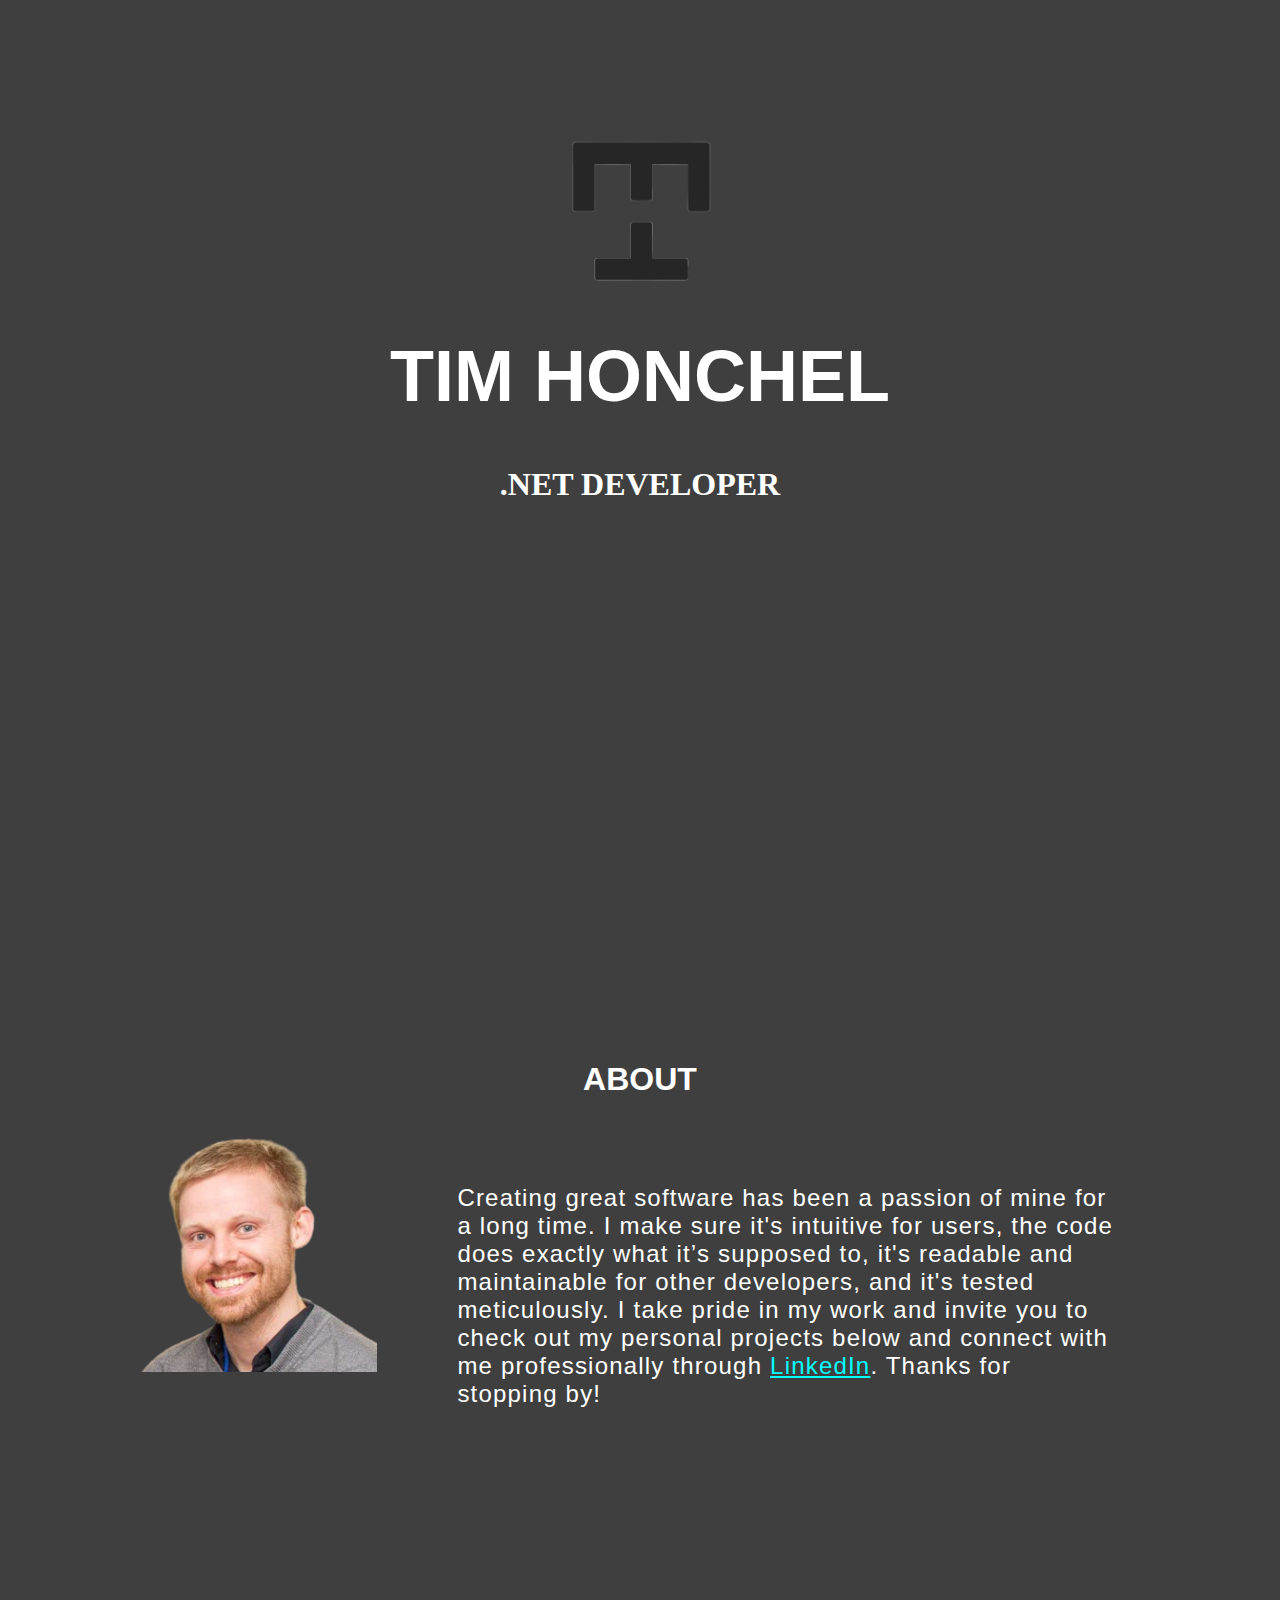
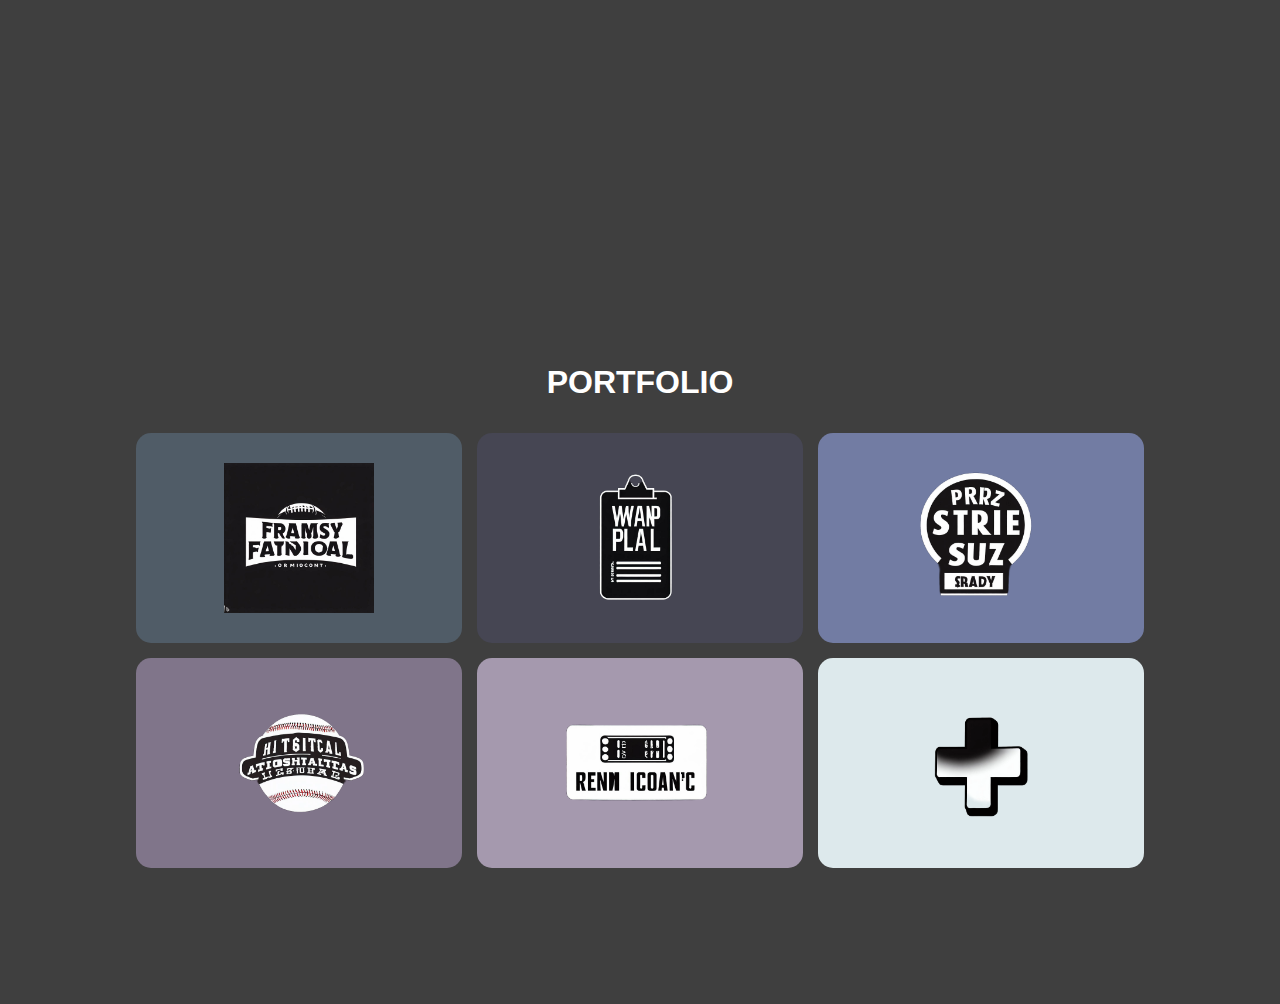
==== index.html @ d69ce205 "add images" ====
<!DOCTYPE html>

<html lang = 'en'>

    <head>
        
        <link href="css/style.css" rel="stylesheet">

    </head>

    <body>

        <img id = "site-logo" src="images/site-logo.png">
        <h1>TIM HONCHEL</h1>
        <h2>.NET DEVELOPER</h2>

        <div class="space"></div>

        <h3>ABOUT</h3>

            <div class ="row">
                <div class="column-about-1">
                    <img src="images/headshot.png" id="headshot">
                </div>
                <div class="column-about-2">
                    <p id="intro">Creating great software has been a passion of mine for a long time. 
                        I make sure it's intuitive for users, the code does exactly what it’s supposed to,
                        it's readable and maintainable for other developers, and it's tested meticulously.
                        I take pride in my work and invite you to check out my personal projects below 
                        and connect with me professionally through <a href="https://www.linkedin.com/in/tim-honchel/">LinkedIn</a>. 
                        Thanks for stopping by!</p>
                </div>
            </div>
        
        <div class="space"></div>

        <h3>PORTFOLIO</h3>

            <div class ="grid">
                <div class ="grid-item" id="project-1">
                    <img class="project-logo" src="images/project-1-logo.jpeg">
                </div>
                <div class ="grid-item" id="project-2">
                    <img class="project-logo" src="images/project-2-logo.png">
                </div>
                <div class ="grid-item" id="project-3">
                    <img class="project-logo" src="images/project-3-logo.png">
                </div>
                <div class ="grid-item" id="project-4">
                    <img class="project-logo" src="images/project-4-logo.png">
                </div>
                <div class ="grid-item" id="project-5">
                    <img class="project-logo" src="images/project-5-logo.png">
                </div>
                <div class ="grid-item" id="project-6">
                    <img class="project-logo" src="images/project-6-logo.png">
                </div>
            </div>




    </body>



</html>
---- css/style.css ----
a{
    color:aqua;
    font-style:bold;
}

body 
{
    background-color:rgb(63, 63, 63);
    padding: 10%;
}

h1
{
    color:white;
    font-family:'Gill Sans', 'Gill Sans MT', Calibri, 'Trebuchet MS', sans-serif;
    font-size:72px;
    text-align:center;
}

h2
{
    color:white;
    font-family:serif;
    font-size:32px;
    text-align:center;
}

h3
{
    color:white;
    font-family:'Gill Sans', 'Gill Sans MT', Calibri, 'Trebuchet MS', sans-serif;
    font-size:32px;
    text-align:center;
}

p
{
    color:white;
    font-family:'Gill Sans', 'Gill Sans MT', Calibri, 'Trebuchet MS', sans-serif;
    font-size:24px;
    letter-spacing:0.05em;
}

.column-about-1
{
    float:left;
    text-align:center;
}

.column-about-2
{
    float:left;
    padding-left: 30px;
    padding-right:30px;
    padding-top:30px; 
}

.grid
{  
    display:grid;
    gap: 15px;
    grid-template-columns: 1fr 1fr 1fr;
    position:relative;
    width:100%;
}

.grid-item
{
    align-items: center;
    border-radius:15px;
    display: flex;
    flex-direction: column;
    float:left;
    justify-content: center;
    padding:30px;
}

.project-logo
{
    width:150px;
}

.row
{
    display: grid;
    grid-auto-flow: column;
    gap: 5%;
}

.space
{
    padding:250px;
}

#intro
{
    
}

#headshot
{
    
}

#project-1
{
    background-color:rgb(80,92,103);
}

#project-2
{
    background-color:rgb(70,70,83);
}

#project-3
{
    background-color:rgb(114,124,163);
}

#project-4
{
    background-color:rgb(128,117,138);
}

#project-5
{
    background-color:rgb(165,153,174);
}

#project-6
{
    background-color:rgb(221,233,236);
}

#site-logo
{
    display:block;
    margin-left:auto;
    margin-right:auto;
    width:150px;
}
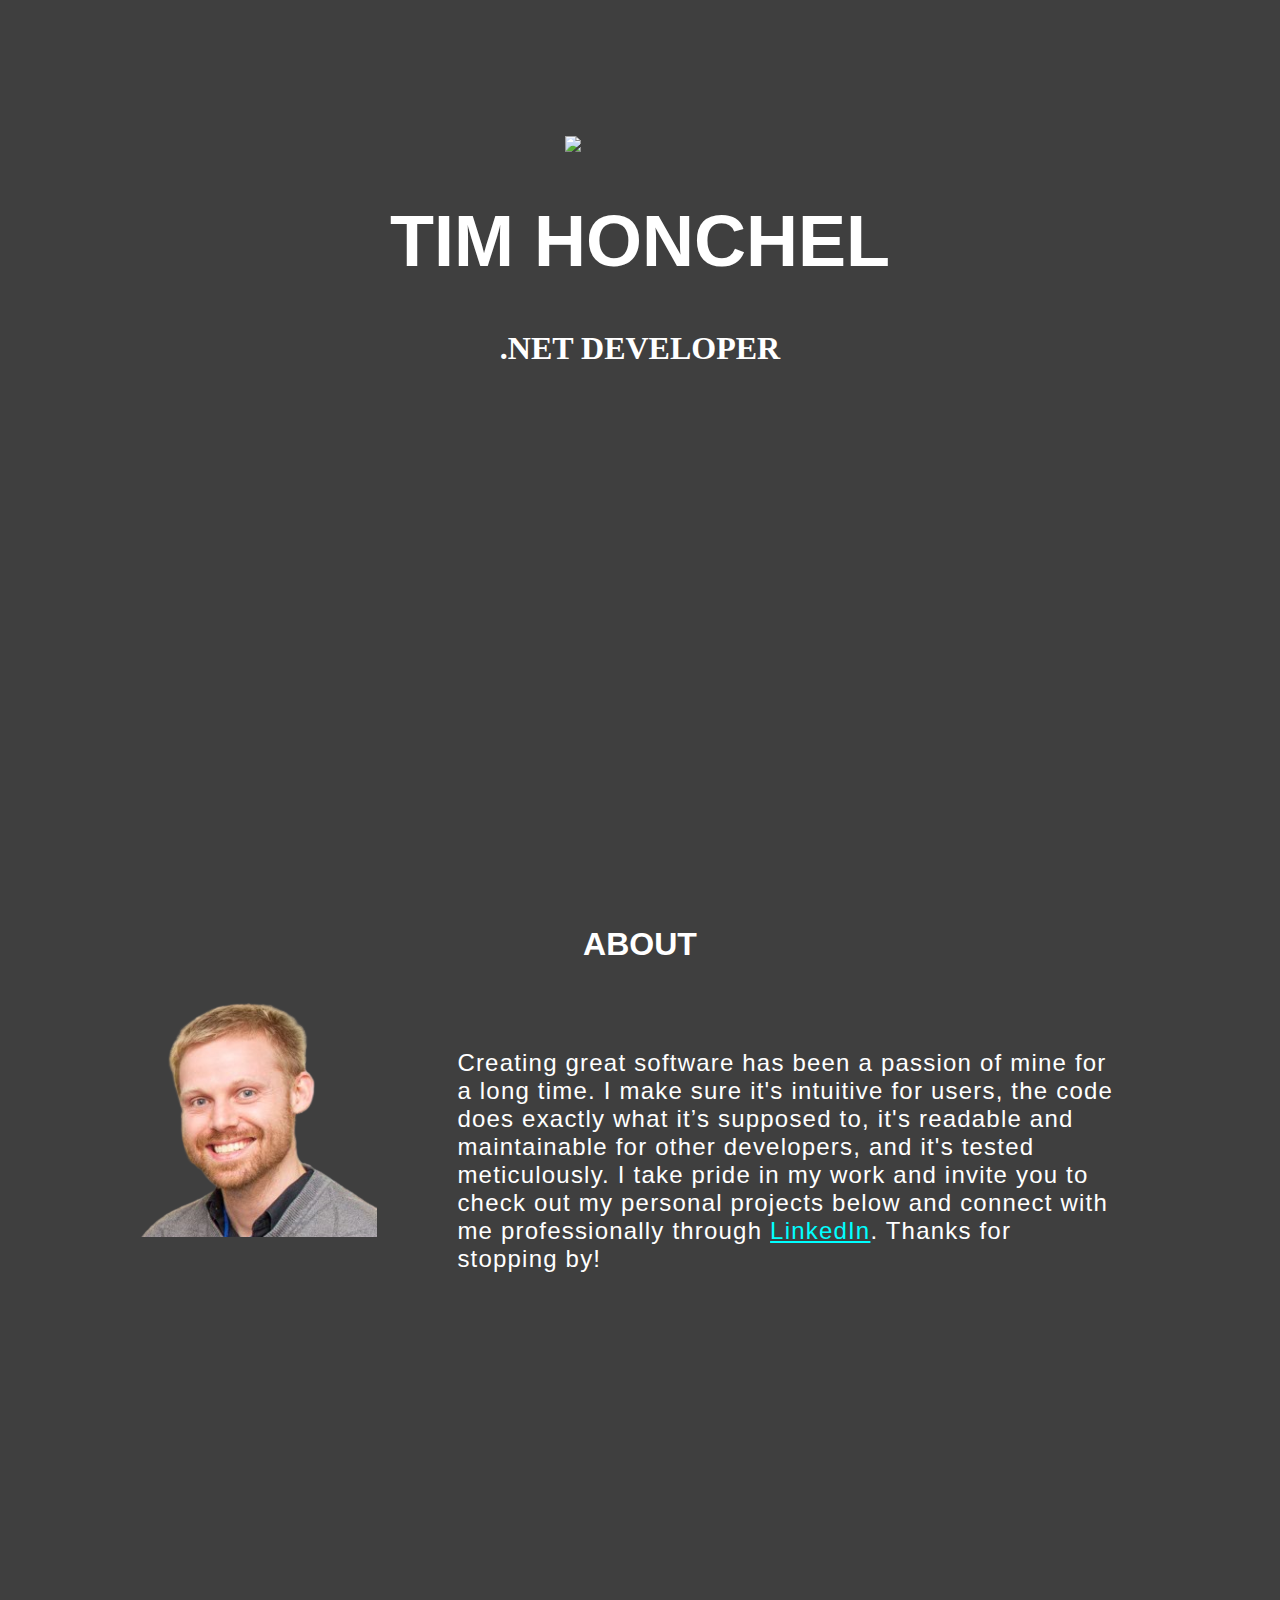
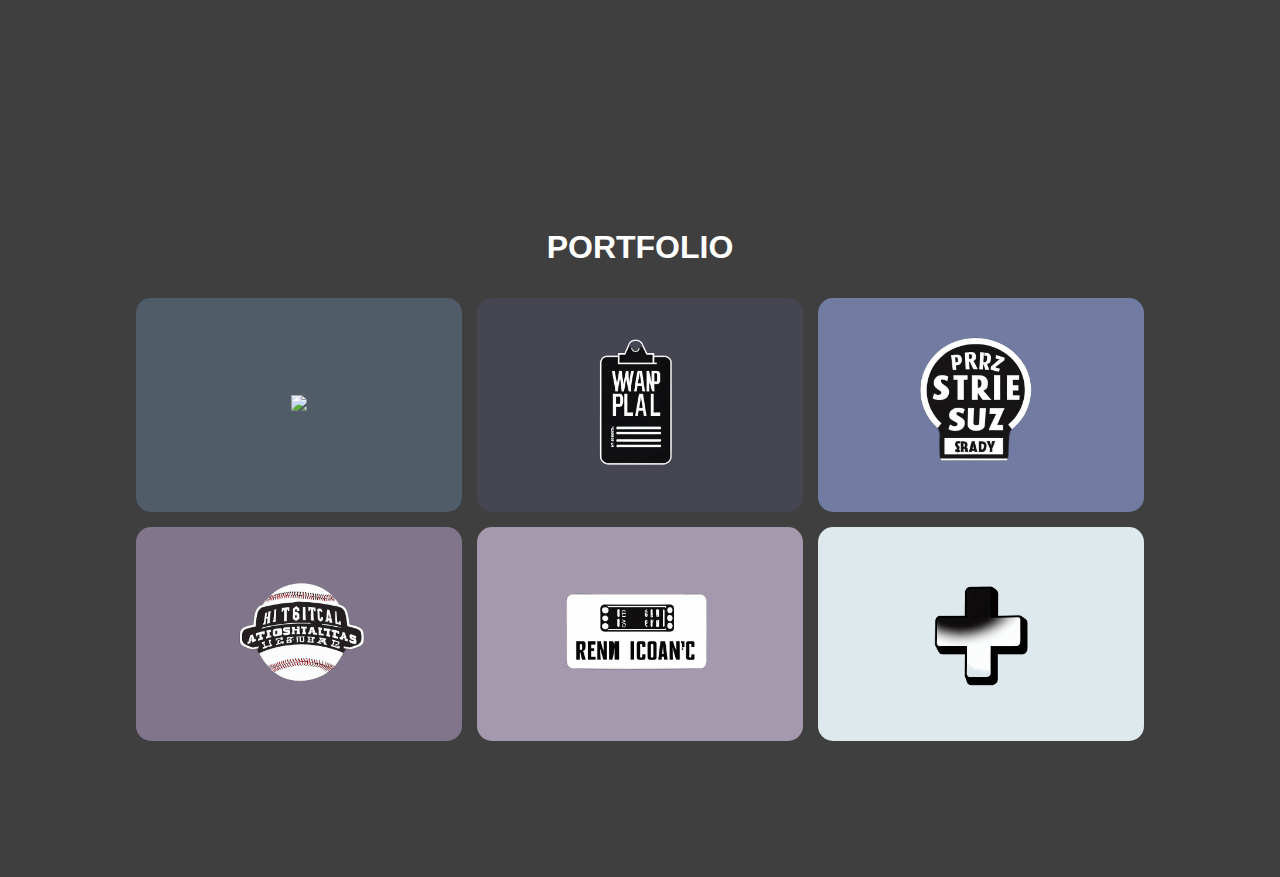
==== commit b9d11437: "add mobile viewport meta" ====
--- a/index.html
+++ b/index.html
@@ -5,19 +5,35 @@
     <head>
         
         <link href="css/style.css" rel="stylesheet">
+        <link href="images/favicon.jpg" rel="shortcut icon">
+
+        <meta charset="utf-8">
+        <meta content="IE=edge" http-equiv="X-UA-Compatible">
+        <meta name="viewport" content="width=device-width, initial-scale=1">
+
+        <meta name="title" content="Portfolio Website" property="og:title">
+        <meta name="description" content="A collection of projects by software developer Tim Honchel." property="og:description">
+        <meta name="author" content="Tim Honchel" >
+        <meta name ="image" content="https://tim-honchel.github.io/images/preview.jpg" property="og:image">
+
+        <title>Portfolio - Tim Honchel</title>
 
     </head>
 
     <body>
 
-        <img id = "site-logo" src="images/site-logo.png">
-        <h1>TIM HONCHEL</h1>
-        <h2>.NET DEVELOPER</h2>
+        <div class="space-top"></div>
+
+        <div class="section">
+            <img id = "site-logo" src="images/site-logo-2.jpg">
+            <h1>TIM HONCHEL</h1>
+            <h2>.NET DEVELOPER</h2>
+        </div>
 
         <div class="space"></div>
 
-        <h3>ABOUT</h3>
-
+        <div class="section">
+            <h3>ABOUT</h3>
             <div class ="row">
                 <div class="column-about-1">
                     <img src="images/headshot.png" id="headshot">
@@ -31,31 +47,45 @@
                         Thanks for stopping by!</p>
                 </div>
             </div>
+        </div>
         
         <div class="space"></div>
 
-        <h3>PORTFOLIO</h3>
-
+        <div class="section">
+            <h3>PORTFOLIO</h3>
             <div class ="grid">
                 <div class ="grid-item" id="project-1">
-                    <img class="project-logo" src="images/project-1-logo.jpeg">
+                    <a href="projects/fantasy.html">
+                        <img class="project-logo" src="images/project-1-logo.png">
+                    </a>
                 </div>
                 <div class ="grid-item" id="project-2">
-                    <img class="project-logo" src="images/project-2-logo.png">
+                    <a href="projects/business.html">
+                        <img class="project-logo" src="images/project-2-logo.png">
+                    </a>
                 </div>
                 <div class ="grid-item" id="project-3">
-                    <img class="project-logo" src="images/project-3-logo.png">
+                    <a href="projects/store.html">
+                        <img class="project-logo" src="images/project-3-logo.png">
+                    </a>
                 </div>
                 <div class ="grid-item" id="project-4">
-                    <img class="project-logo" src="images/project-4-logo.png">
+                    <a href="projects/baseball.html">
+                        <img class="project-logo" src="images/project-4-logo.png">
+                    </a>
                 </div>
                 <div class ="grid-item" id="project-5">
-                    <img class="project-logo" src="images/project-5-logo.png">
+                    <a href="projects/keyboard.html">
+                        <img class="project-logo" src="images/project-5-logo.png">
+                    </a>
                 </div>
                 <div class ="grid-item" id="project-6">
-                    <img class="project-logo" src="images/project-6-logo.png">
+                    <a href="projects/more.html">
+                        <img class="project-logo" src="images/project-6-logo.png">
+                    </a>
                 </div>
             </div>
+        </div>
 
 
 
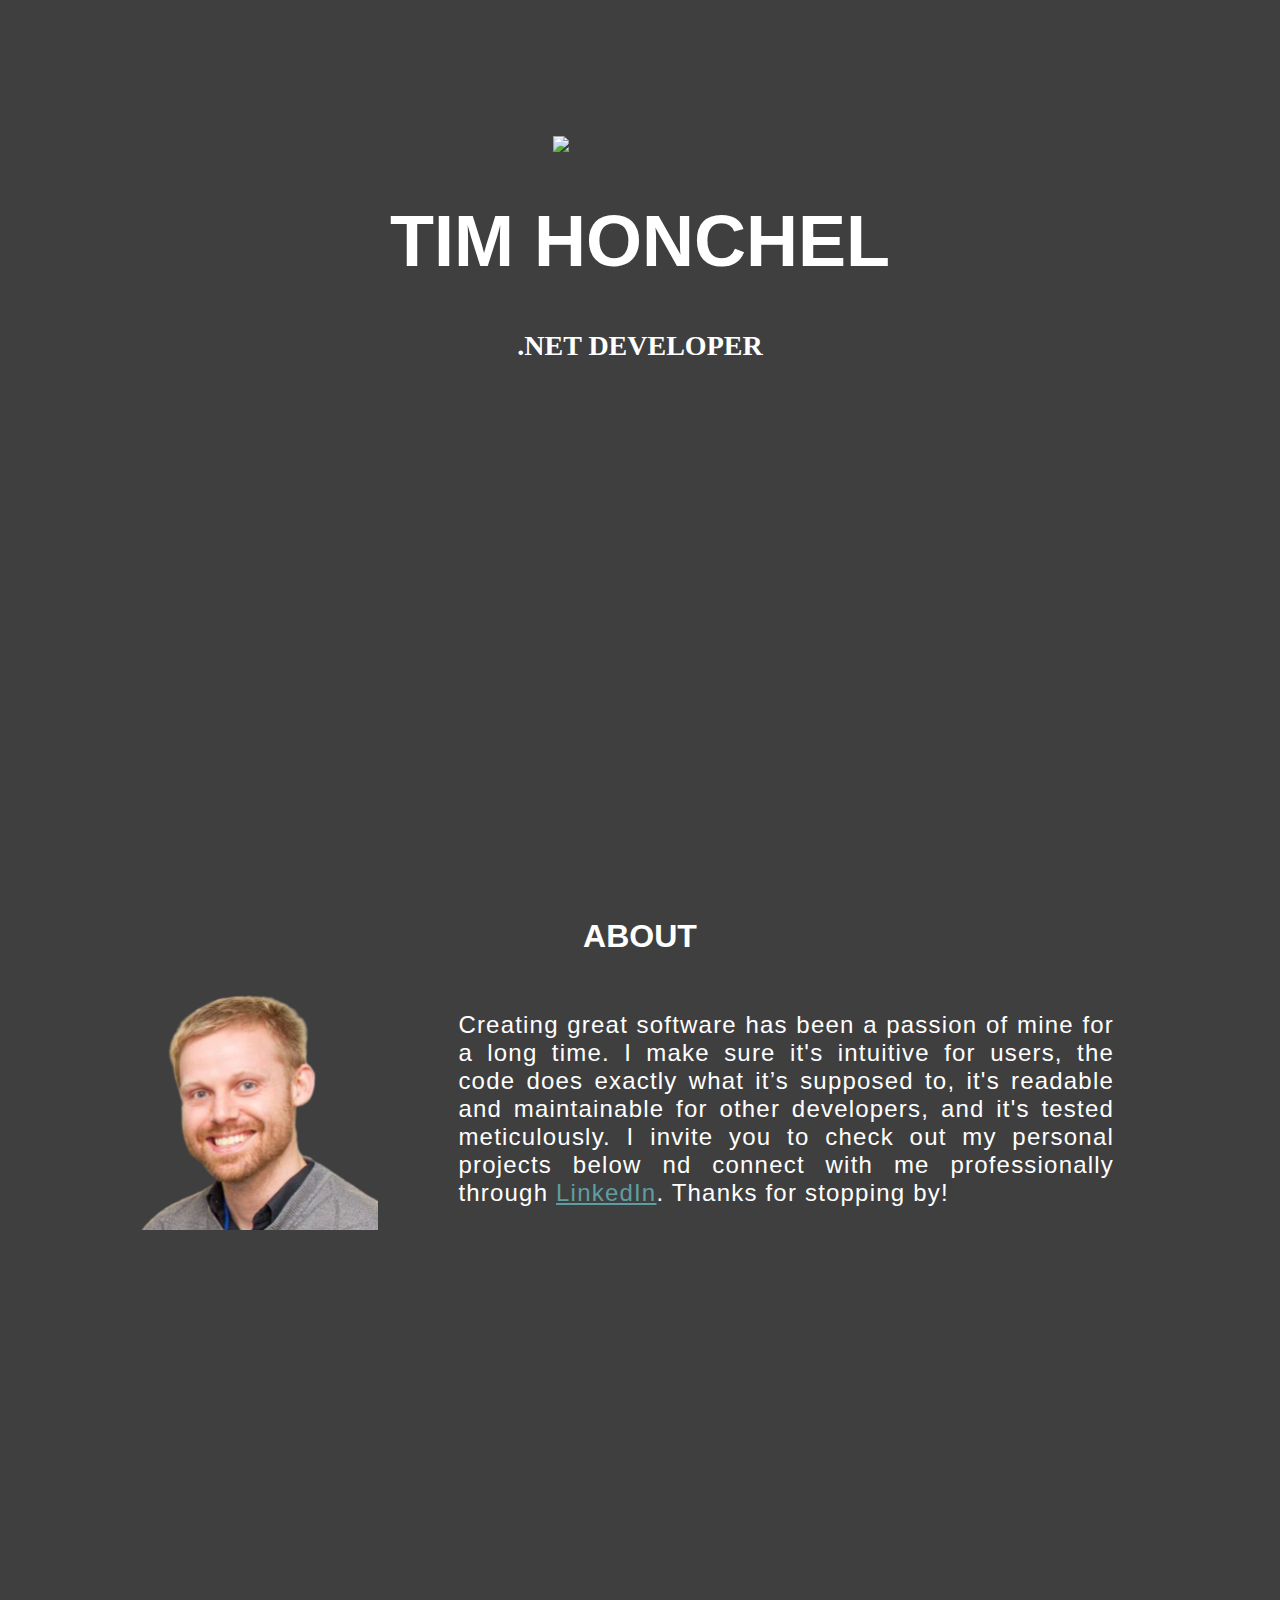
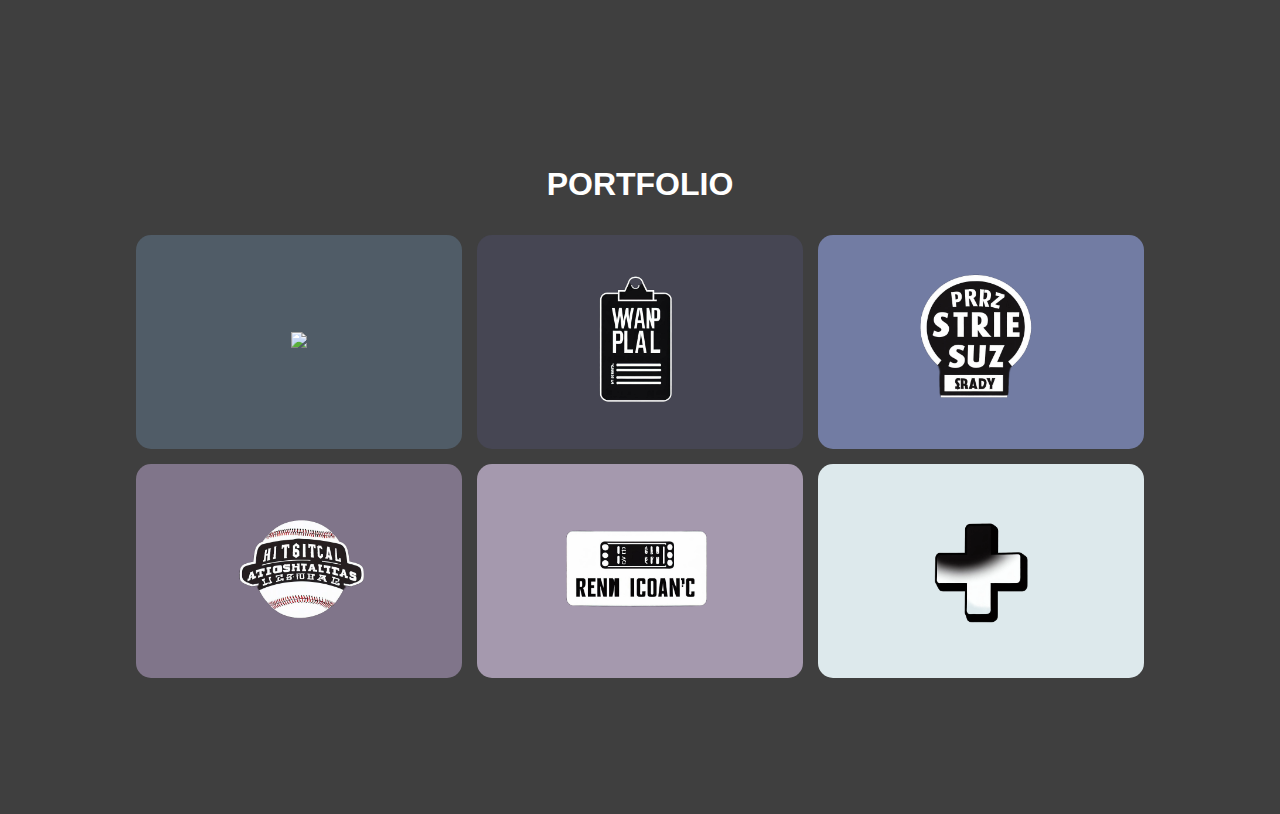
==== commit 0e9f1350: "changed text" ====
--- a/index.html
+++ b/index.html
@@ -42,8 +42,8 @@
                     <p id="intro">Creating great software has been a passion of mine for a long time. 
                         I make sure it's intuitive for users, the code does exactly what it’s supposed to,
                         it's readable and maintainable for other developers, and it's tested meticulously.
-                        I take pride in my work and invite you to check out my personal projects below 
-                        and connect with me professionally through <a href="https://www.linkedin.com/in/tim-honchel/">LinkedIn</a>. 
+                        I invite you to check out my personal projects below nd connect with me professionally through
+                        <a href="https://www.linkedin.com/in/tim-honchel/">LinkedIn</a>. 
                         Thanks for stopping by!</p>
                 </div>
             </div>
--- a/css/style.css
+++ b/css/style.css
@@ -1,5 +1,5 @@
 a{
-    color:aqua;
+    color:cadetblue;
     font-style:bold;
 }
 
@@ -21,7 +21,7 @@
 {
     color:white;
     font-family:serif;
-    font-size:32px;
+    font-size:28px;
     text-align:center;
 }
 
@@ -39,6 +39,7 @@
     font-family:'Gill Sans', 'Gill Sans MT', Calibri, 'Trebuchet MS', sans-serif;
     font-size:24px;
     letter-spacing:0.05em;
+    text-align:justify;
 }
 
 .column-about-1
@@ -50,9 +51,9 @@
 .column-about-2
 {
     float:left;
+    min-width: 400px;
     padding-left: 30px;
     padding-right:30px;
-    padding-top:30px; 
 }
 
 .grid
@@ -80,6 +81,11 @@
     width:150px;
 }
 
+.project-logo:hover
+{
+    filter:drop-shadow(16px 16px 20px red) invert(75%);
+}
+
 .row
 {
     display: grid;
@@ -87,19 +93,19 @@
     gap: 5%;
 }
 
+.section
+{
+    position:relative;
+}
+
 .space
 {
     padding:250px;
 }
 
-#intro
-{
-    
-}
-
 #headshot
 {
-    
+    width:242px;
 }
 
 #project-1
@@ -137,5 +143,95 @@
     display:block;
     margin-left:auto;
     margin-right:auto;
-    width:150px;
-}
+    width:175px;
+}
+
+@media screen and (max-height: 481px)
+{
+    p
+    {
+        font-size:16px;
+        letter-spacing:0.05em;
+    }
+
+    .column-about-2
+    {
+        float:left;
+        padding-left: 10px;
+        padding-right:10px;
+    }
+
+    .grid-item
+    {
+        padding:15px;
+    }
+
+    .project-logo
+    {
+        width:125px;
+    }
+
+    #headshot
+    {
+        width:200px;
+    }
+}
+
+@media screen and (max-width: 481px)
+{
+    h1
+    {
+        font-size:26px;
+    }
+
+    h2
+    {
+        font-size:20px;
+    }
+
+    h3
+    {
+        font-size:26px;
+    }
+
+    p
+    {
+        font-size:16px;
+        letter-spacing:0.05em;
+    }
+
+    .column-about-1
+    {
+        float:none;
+        position:relative;
+    }
+
+    .column-about-2
+    {
+        float:none;
+        min-width: 200px;
+        padding-left: 0px;
+        padding-right:0px;
+    }
+
+    .grid
+    {  
+        grid-template-columns: 1fr;
+    }
+
+    .row
+    {
+        display: block;
+        position:relative;
+    }
+
+    .space
+    {
+        padding:100px;
+    }
+
+    .space-top
+    {
+        padding:90px;
+    }
+}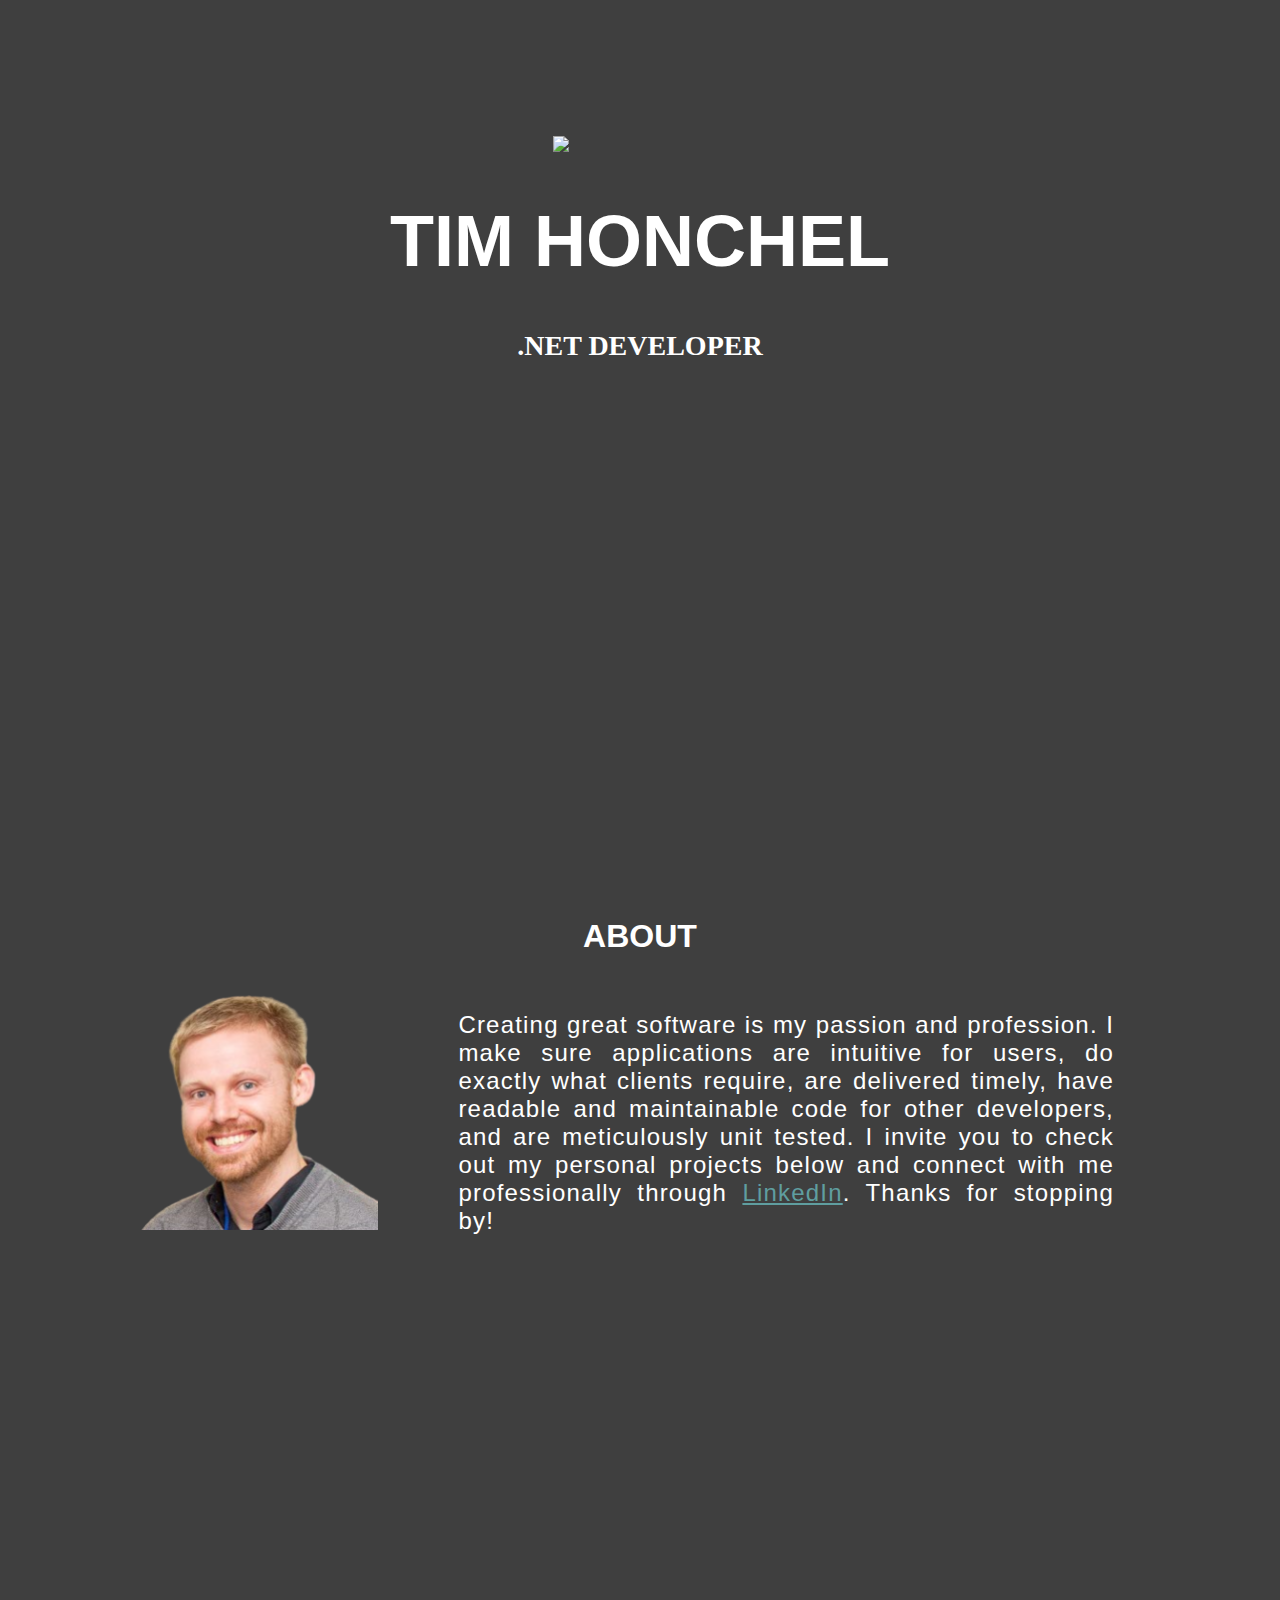
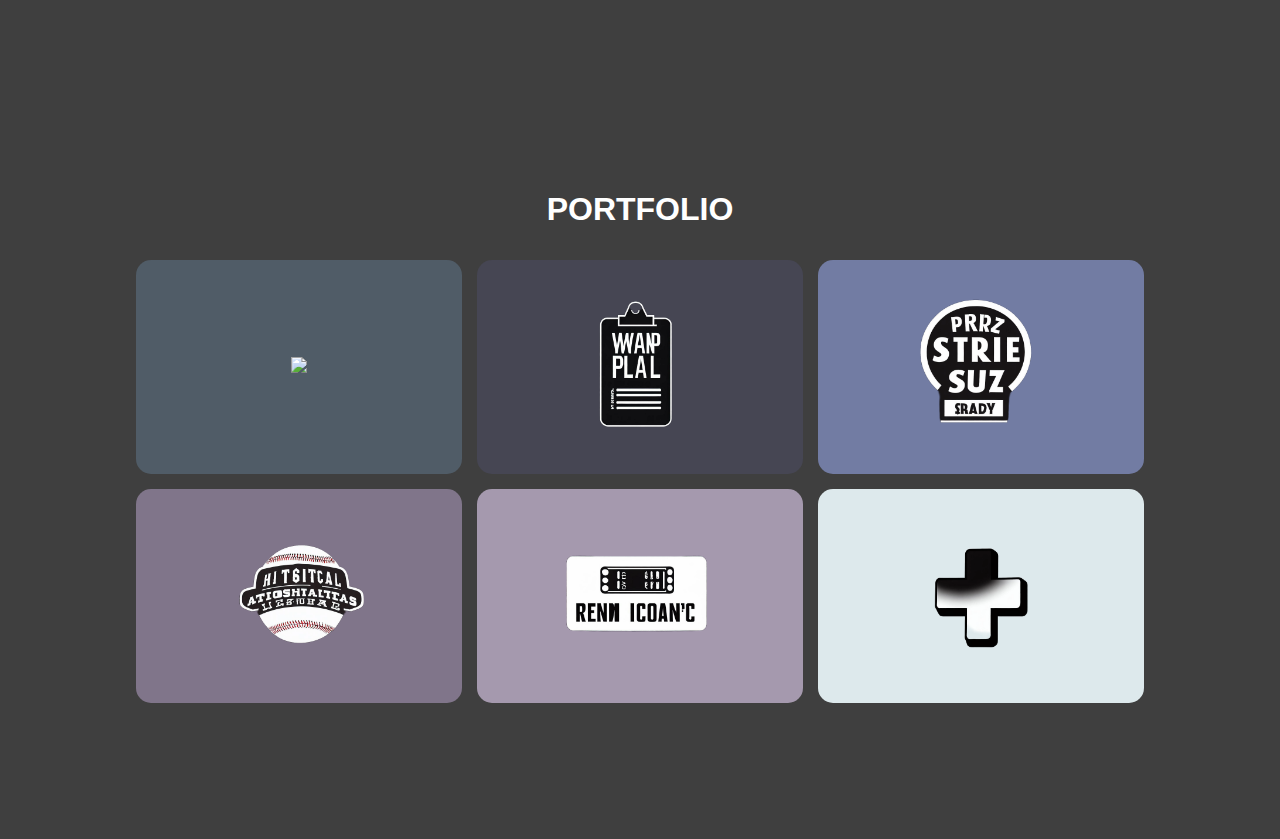
==== commit ebba34d4: "change bio text" ====
--- a/index.html
+++ b/index.html
@@ -39,10 +39,11 @@
                     <img src="images/headshot.png" id="headshot">
                 </div>
                 <div class="column-about-2">
-                    <p id="intro">Creating great software has been a passion of mine for a long time. 
-                        I make sure it's intuitive for users, the code does exactly what it’s supposed to,
-                        it's readable and maintainable for other developers, and it's tested meticulously.
-                        I invite you to check out my personal projects below nd connect with me professionally through
+                    <p id="intro">Creating great software is my passion and profession. 
+                        I make sure applications are intuitive for users, do exactly what clients require, 
+                        are delivered timely, have readable and maintainable code for other developers, 
+                        and are meticulously unit tested.
+                        I invite you to check out my personal projects below and connect with me professionally through
                         <a href="https://www.linkedin.com/in/tim-honchel/">LinkedIn</a>. 
                         Thanks for stopping by!</p>
                 </div>
--- a/css/style.css
+++ b/css/style.css
@@ -31,6 +31,14 @@
     font-family:'Gill Sans', 'Gill Sans MT', Calibri, 'Trebuchet MS', sans-serif;
     font-size:32px;
     text-align:center;
+}
+
+li
+{
+    color:white;
+    font-family:'Gill Sans', 'Gill Sans MT', Calibri, 'Trebuchet MS', sans-serif;
+    font-size:20px;
+    letter-spacing:0.05em;
 }
 
 p
@@ -54,6 +62,11 @@
     min-width: 400px;
     padding-left: 30px;
     padding-right:30px;
+}
+
+.gif
+{
+    width:50%;
 }
 
 .grid
@@ -86,11 +99,21 @@
     filter:drop-shadow(16px 16px 20px red) invert(75%);
 }
 
+.project-title
+{
+    text-align:left;
+}
+
 .row
 {
     display: grid;
     grid-auto-flow: column;
     gap: 5%;
+}
+
+.secondary
+{
+    padding:5%;
 }
 
 .section
@@ -148,6 +171,27 @@
 
 @media screen and (max-height: 481px)
 {
+    body
+    {
+        padding: 8%;
+    }
+    
+    h1
+    {
+        font-size:26px;
+    }
+    
+    h2
+    {
+        font-size:20px;
+    }
+
+
+    li
+    {
+        font-size:16px;
+    }
+
     p
     {
         font-size:16px;
@@ -157,10 +201,16 @@
     .column-about-2
     {
         float:left;
+        min-width:200px;
         padding-left: 10px;
         padding-right:10px;
     }
 
+    .gif
+    {
+        width:100%;
+    }
+
     .grid-item
     {
         padding:15px;
@@ -171,10 +221,20 @@
         width:125px;
     }
 
+    .space
+    {
+        padding:100px;
+    }
+
     #headshot
     {
         width:200px;
     }
+
+    #site-logo
+    {
+        width:100px;
+    }
 }
 
 @media screen and (max-width: 481px)
@@ -192,12 +252,23 @@
     h3
     {
         font-size:26px;
+    }
+
+
+    li
+    {
+        font-size:16px;
     }
 
     p
     {
         font-size:16px;
         letter-spacing:0.05em;
+    }
+
+    ul 
+    {
+        margin-left:-20px;
     }
 
     .column-about-1
@@ -214,6 +285,11 @@
         padding-right:0px;
     }
 
+    .gif
+    {
+        width:100%;
+    }
+
     .grid
     {  
         grid-template-columns: 1fr;
@@ -232,6 +308,6 @@
 
     .space-top
     {
-        padding:90px;
+        padding:calc(100vh * 0.12);
     }
 }